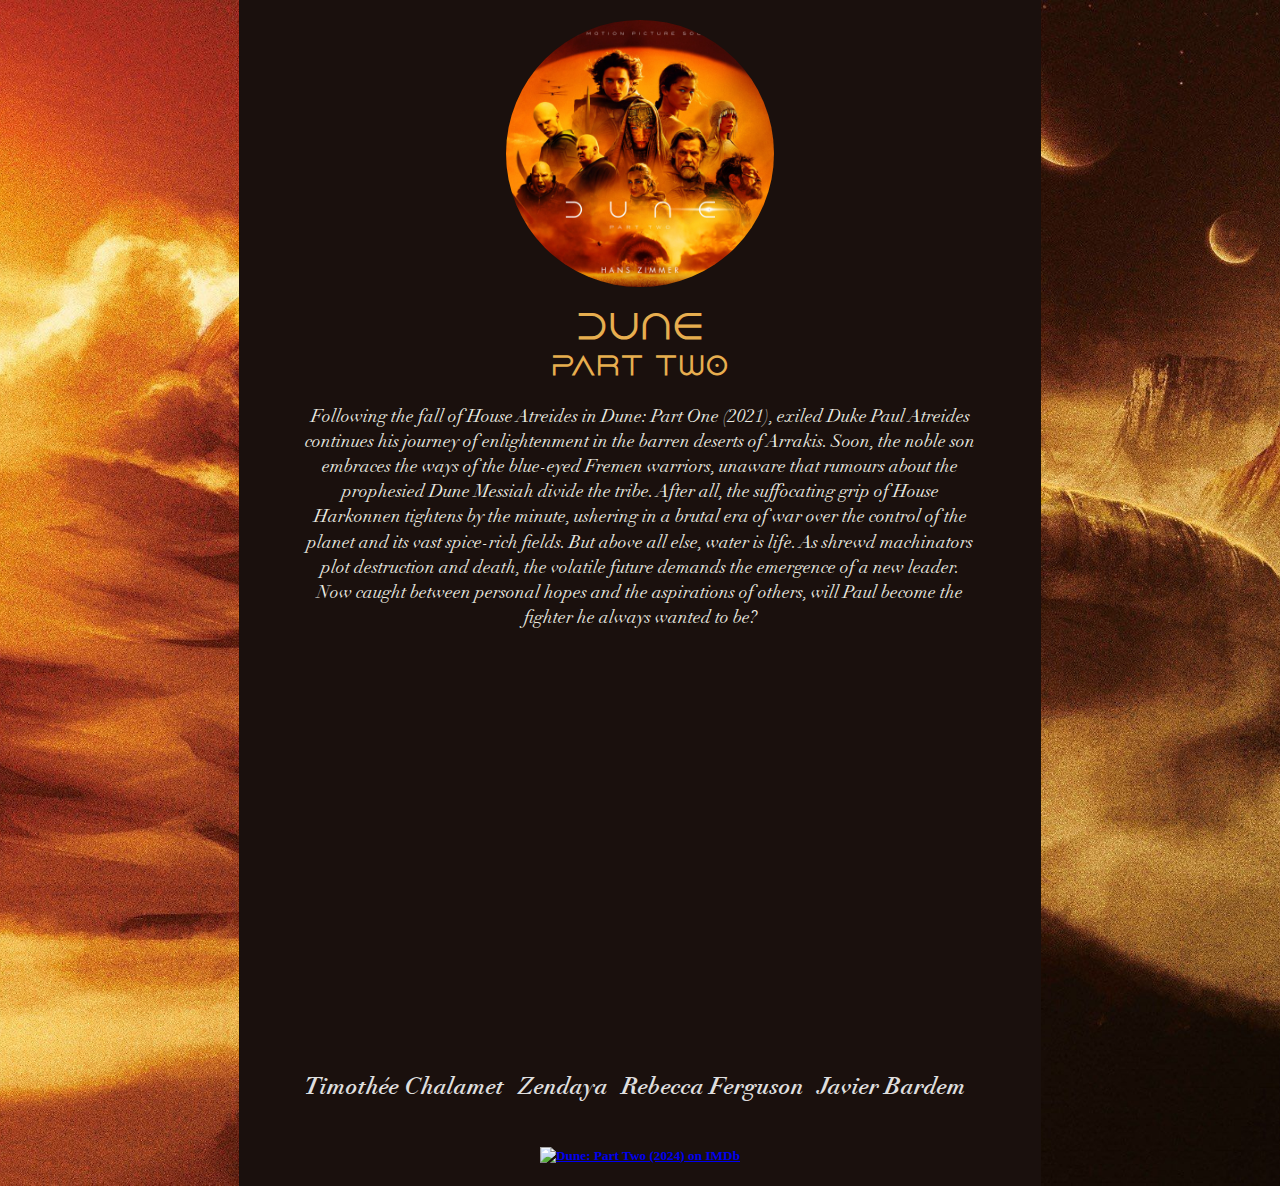
==== Fall2024-Assignment1-mtorres3/wwwroot/index.html @ 99d98602 "first commit" ====
<!doctype html>
<html class="no-js" lang="">

<head>
  <meta charset="utf-8">
  <meta name="viewport" content="width=device-width, initial-scale=1">
  <title>Dune is da Best</title>
  <link rel="stylesheet" href="fonts/LinotypeDidot/style.css">
  <link rel="stylesheet" href="css/style.css">
  <meta name="description" content="">

  <meta property="og:title" content="">
  <meta property="og:type" content="">
  <meta property="og:url" content="">
  <meta property="og:image" content="">
  <meta property="og:image:alt" content="">

  <link rel="icon" href="/img/Dune2-1-circle.ico" sizes="any" style="border-radius: 50%;">
  <link rel="apple-touch-icon" href="img/Dune2-1.jpg">

  <link rel="manifest" href="site.webmanifest">
  <meta name="theme-color" content="#fafafa">
</head>

<body class="background">

<div class="sideBar"></div>

<div class="mainBody">

  <a class="mainBody" href="https://www.imdb.com/title/tt15239678/">
    <img class="mainImage" src="img/Dune2-1.jpg" id="CoverArt">
  </a>

  <h1 class="title, headerText" id="Title" style="margin:0; padding:0;">Dune</h1>
  <h2 class="headerText" style="margin-top: 0; margin-bottom: 0;">Part Two</h2>

  <p class="mainText" id="Summary">Following the fall of House Atreides in Dune: Part One (2021), exiled Duke Paul
    Atreides continues his journey of enlightenment in the barren deserts of Arrakis. Soon, the noble son embraces the
    ways of the blue-eyed Fremen warriors, unaware that rumours about the prophesied Dune Messiah divide the tribe.
    After all, the suffocating grip of House Harkonnen tightens by the minute, ushering in a brutal era of war over the
    control of the planet and its vast spice-rich fields. But above all else, water is life. As shrewd machinators plot
    destruction and death, the volatile future demands the emergence of a new leader. Now caught between personal hopes
    and the aspirations of others, will Paul become the fighter he always wanted to be?</p>

  <iframe width="95%"
          style="aspect-ratio: 16/9;"
          id="Trailer"
          src="https://www.youtube-nocookie.com/embed/Way9Dexny3w?si=-YE3UPQ6BZPLMWlq"
          title="YouTube video player"
          frameborder="0"
          allow="autoplay; clipboard-write; encrypted-media; picture-in-picture"
          referrerpolicy="strict-origin-when-cross-origin"
          allowfullscreen>
  </iframe>

  <ul class="mainText" id="Actors">
    <li>Timothée Chalamet</li>
    <li>Zendaya</li>
    <li>Rebecca Ferguson</li>
    <li>Javier Bardem</li>
  </ul>

  <h5 id="Rating">
      <span style="margin: 0" class="imdbRatingPlugin" data-user="ur177687319" data-title="tt15239678"
            data-style="p3"><a href="https://www.imdb.com/title/tt15239678/?ref_=plg_rt_1"><img
        src="https://ia.media-imdb.com/images/G/01/imdb/plugins/rating/images/imdb_37x18.png"
        alt="Dune: Part Two (2024) on IMDb"/>
      </a></span>
    <script>(function (d, s, id) {
      var js, stags = d.getElementsByTagName(s)[0];
      if (d.getElementById(id)) {
        return;
      }
      js = d.createElement(s);
      js.id = id;
      js.src = "https://ia.media-imdb.com/images/G/01/imdb/plugins/rating/js/rating.js";
      stags.parentNode.insertBefore(js, stags);
    })(document, "script", "imdb-rating-api");</script>
  </h5>

</div>

<div class="sideBar"></div>

</body>

</html>
---- Fall2024-Assignment1-mtorres3/wwwroot/css/style.css ----
/*! HTML5 Boilerplate v9.0.1 | MIT License | https://html5boilerplate.com/ */

/* main.css 3.0.0 | MIT License | https://github.com/h5bp/main.css#readme */
/*
 * What follows is the result of much research on cross-browser styling.
 * Credit left inline and big thanks to Nicolas Gallagher, Jonathan Neal,
 * Kroc Camen, and the H5BP dev community and team.
 */

/* ==========================================================================
   Base styles: opinionated defaults
   ========================================================================== */

html {
  color: #222;
  font-size: 1em;
  line-height: 1.4;
}

/*
 * Remove text-shadow in selection highlight:
 * https://twitter.com/miketaylr/status/12228805301
 *
 * Customize the background color to match your design.
 */

::-moz-selection {
  background: #b3d4fc;
  text-shadow: none;
}

::selection {
  background: #b3d4fc;
  text-shadow: none;
}

/*
 * A better looking default horizontal rule
 */

hr {
  display: block;
  height: 1px;
  border: 0;
  border-top: 1px solid #ccc;
  margin: 1em 0;
  padding: 0;
}

/*
 * Remove the gap between audio, canvas, iframes,
 * images, videos and the bottom of their containers:
 * https://github.com/h5bp/html5-boilerplate/issues/440
 */

audio,
canvas,
iframe,
img,
svg,
video {
  vertical-align: middle;
}

/*
 * Remove default fieldset styles.
 */

fieldset {
  border: 0;
  margin: 0;
  padding: 0;
}

/*
 * Allow only vertical resizing of text areas.
 */

textarea {
  resize: vertical;
}

/* ==========================================================================
   Author's custom styles
   ========================================================================== */
@font-face {
  src:
    /*url('fonts/dune_rise/Dune_Rise.otf') format('svg'), !* Add other formats as needed *!*/
    url('../fonts/dune_rise/Dune_Rise.ttf') format('truetype'),
    url('../fonts/dune_rise/Dune_Rise.woff') format('woff');
  font-family: DuneRise; /* Name for the font */
  font-weight: normal; /* Specify the weight */
  font-style: normal; /* Specify the style */
}

@font-face {
  font-family: 'Linotype-Didot-Pro-Bold-Italic';
  src: url('../fonts/LinotypeDidot/DidotLTPro-BoldItalic.eot');
  src: local('Linotype Didot Pro Bold Italic'), local('DidotLTPro-BoldItalic'),
  url('../fonts/LinotypeDidot/DidotLTPro-BoldItalic.eot?#iefix') format('embedded-opentype'),
  url('../fonts/LinotypeDidot/DidotLTPro-BoldItalic.woff2') format('woff2'),
  url('../fonts/LinotypeDidot/DidotLTPro-BoldItalic.woff') format('woff'),
  url('../fonts/LinotypeDidot/DidotLTPro-BoldItalic.ttf') format('truetype');
  font-weight: bold;
  font-style: italic;
}

@font-face {
  font-family: 'Linotype-Didot-Pro-Italic';
  src: url('../fonts/LinotypeDidot/DidotLTPro-Italic.eot');
  src: local('Linotype Didot Pro Italic'), local('DidotLTPro-Italic'),
  url('../fonts/LinotypeDidot/DidotLTPro-Italic.eot?#iefix') format('embedded-opentype'),
  url('../fonts/LinotypeDidot/DidotLTPro-Italic.woff2') format('woff2'),
  url('../fonts/LinotypeDidot/DidotLTPro-Italic.woff') format('woff'),
  url('../fonts/LinotypeDidot/DidotLTPro-Italic.ttf') format('truetype');
  font-weight: bold;
  font-style: italic;
}

@font-face {
  font-family: 'Linotype-Didot-Pro';
  src: url('../fonts/LinotypeDidot/DidotLTPro-Roman.eot');
  src: local('Linotype Didot Pro Roman'), local('DidotLTPro-Roman'),
  url('../fonts/LinotypeDidot/DidotLTPro-Roman.eot?#iefix') format('embedded-opentype'),
  url('../fonts/LinotypeDidot/DidotLTPro-Roman.woff2') format('woff2'),
  url('../fonts/LinotypeDidot/DidotLTPro-Roman.woff') format('woff'),
  url('../fonts/LinotypeDidot/DidotLTPro-Roman.ttf') format('truetype');
  font-weight: bold;
  font-style: italic;
}

@font-face {
  font-family: 'Futura Medium';
  src: url('../fonts/futura/Futura Medium.ttf') format('truetype'),
       url('../fonts/futura/Futura Medium.woff') format('woff');
  font-weight: normal;
  font-style: normal;
}

.background {
  background-color: #371D1E;
  background-image: url('../img/Dunes.jpg');
  background-size: cover; /* Ensures the image covers the entire div */
  background-position: center; /* Centers the image */
  background-repeat: no-repeat; /* Prevents the image from repeating */
  width: 100%;
  height: auto; /* Sets the height to 100% of the viewport height */

  display: flex;
  flex-direction: row;
  /*flex-wrap: wrap;*/
  justify-content: space-between;
  align-items: stretch;
  margin: 0;
}

.sideBar {
  width: 35vw;
}

.mainBody {
  display: flex;
  flex-direction: column;
  justify-content: space-between;
  align-items: center;
  background-color: #1a100d;

  width: 99%;

  padding-left: 5%;
  padding-right: 5%;
}

.mainBody>* {
  margin: 20px 0;
}

.mainImage {
  width: 40%;
  height: auto;
  border-radius: 50%;
  margin: 0;
}

.headerText {
  color: #E7AE4F;
  font-family: DuneRise, serif;
}

.title {
  font-size: 3em;
}

.mainText {
  text-align: center;
  font-family: "Linotype-Didot-Pro-Italic", serif;
  font-weight: normal;
  font-size: large;
  color: #ebebe1;
}

ul {
  list-style-type: none;
  padding: 0;
}

li {
  display: inline-block;
  margin-right: 10px;
  font-size: 24px;
  color: #dedede;
  font-family: "Linotype-Didot-Pro-Bold-Italic", serif;
}

/* ==========================================================================
   Helper classes
   ========================================================================== */

/*
 * Hide visually and from screen readers
 */

.hidden,
[hidden] {
  display: none !important;
}

/*
 * Hide only visually, but have it available for screen readers:
 * https://snook.ca/archives/html_and_css/hiding-content-for-accessibility
 *
 * 1. For long content, line feeds are not interpreted as spaces and small width
 *    causes content to wrap 1 word per line:
 *    https://medium.com/@jessebeach/beware-smushed-off-screen-accessible-text-5952a4c2cbfe
 */

.visually-hidden {
  border: 0;
  clip: rect(0, 0, 0, 0);
  height: 1px;
  margin: -1px;
  overflow: hidden;
  padding: 0;
  position: absolute;
  white-space: nowrap;
  width: 1px;
  /* 1 */
}

/*
 * Extends the .visually-hidden class to allow the element
 * to be focusable when navigated to via the keyboard:
 * https://www.drupal.org/node/897638
 */

.visually-hidden.focusable:active,
.visually-hidden.focusable:focus {
  clip: auto;
  height: auto;
  margin: 0;
  overflow: visible;
  position: static;
  white-space: inherit;
  width: auto;
}

/*
 * Hide visually and from screen readers, but maintain layout
 */

.invisible {
  visibility: hidden;
}

/*
 * Clearfix: contain floats
 *
 * The use of `table` rather than `block` is only necessary if using
 * `::before` to contain the top-margins of child elements.
 */

.clearfix::before,
.clearfix::after {
  content: "";
  display: table;
}

.clearfix::after {
  clear: both;
}

/* ==========================================================================
   EXAMPLE Media Queries for Responsive Design.
   These examples override the primary ('mobile first') styles.
   Modify as content requires.
   ========================================================================== */

@media only screen and (min-width: 35em) {
  /* Style adjustments for viewports that meet the condition */
}

@media print,
  (-webkit-min-device-pixel-ratio: 1.25),
  (min-resolution: 1.25dppx),
  (min-resolution: 120dpi) {
  /* Style adjustments for high resolution devices */
}

/* ==========================================================================
   Print styles.
   Inlined to avoid the additional HTTP request:
   https://www.phpied.com/delay-loading-your-print-css/
   ========================================================================== */

@media print {
  *,
  *::before,
  *::after {
    background: #fff !important;
    color: #000 !important;
    /* Black prints faster */
    box-shadow: none !important;
    text-shadow: none !important;
  }

  a,
  a:visited {
    text-decoration: underline;
  }

  a[href]::after {
    content: " (" attr(href) ")";
  }

  abbr[title]::after {
    content: " (" attr(title) ")";
  }

  /*
   * Don't show links that are fragment identifiers,
   * or use the `javascript:` pseudo protocol
   */
  a[href^="#"]::after,
  a[href^="javascript:"]::after {
    content: "";
  }

  pre {
    white-space: pre-wrap !important;
  }

  pre,
  blockquote {
    border: 1px solid #999;
    page-break-inside: avoid;
  }

  tr,
  img {
    page-break-inside: avoid;
  }

  p,
  h2,
  h3 {
    orphans: 3;
    widows: 3;
  }

  h2,
  h3 {
    page-break-after: avoid;
  }
}
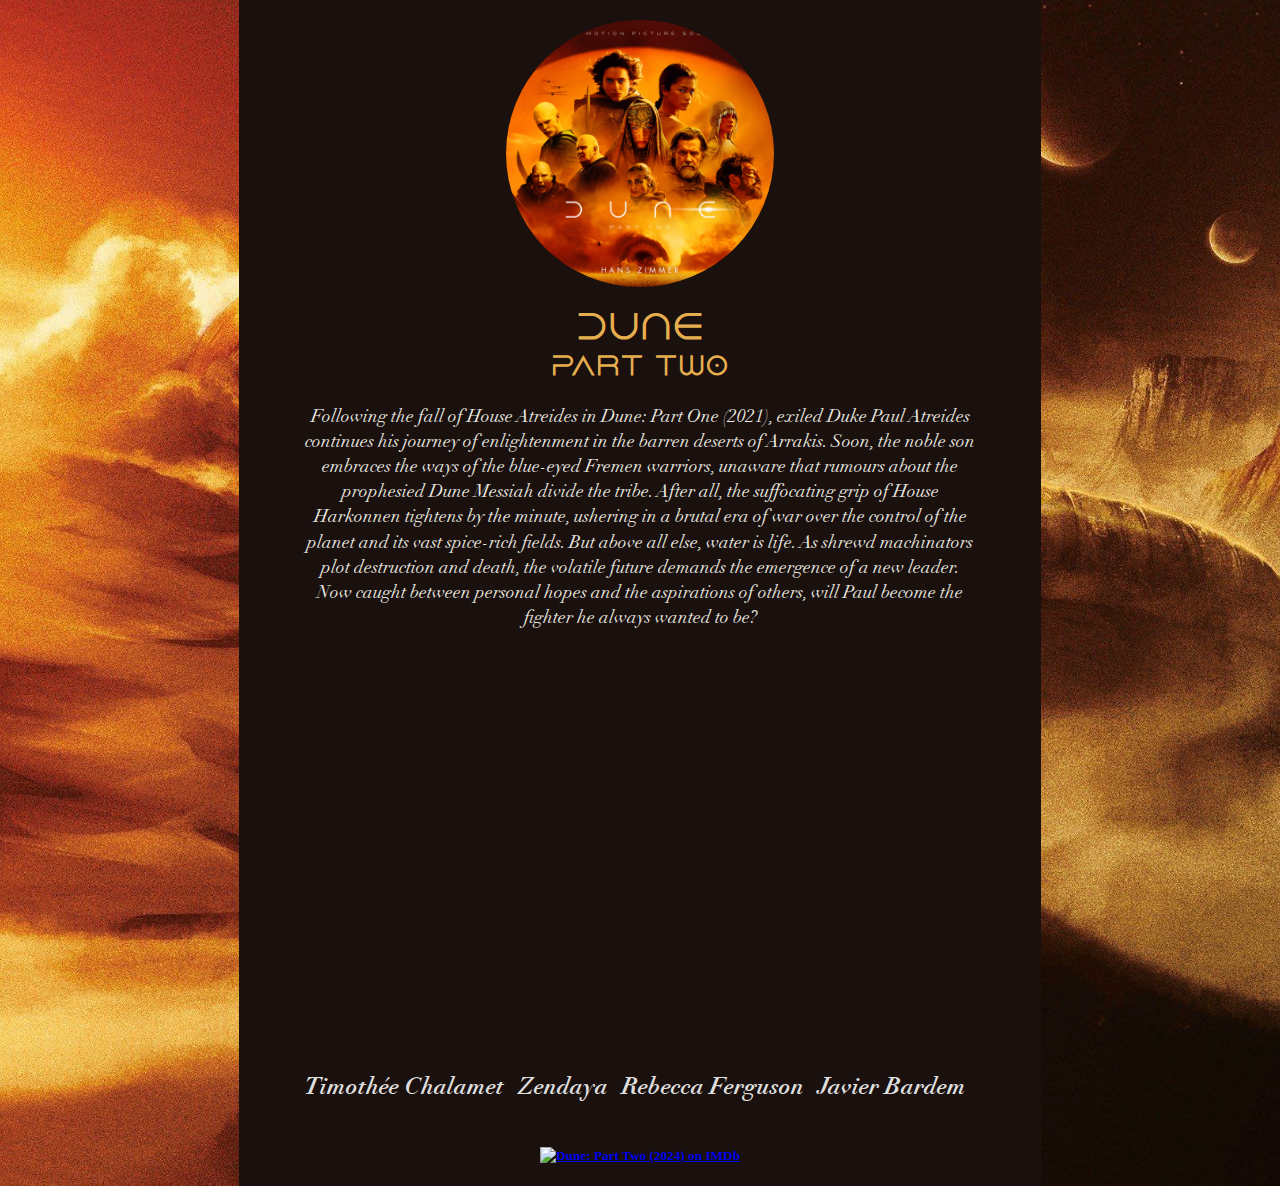
==== commit 8b80f2fe: "Updated website" ====
--- a/Fall2024-Assignment1-mtorres3/wwwroot/index.html
+++ b/Fall2024-Assignment1-mtorres3/wwwroot/index.html
@@ -4,8 +4,7 @@
 <head>
   <meta charset="utf-8">
   <meta name="viewport" content="width=device-width, initial-scale=1">
-  <title>Dune is da Best</title>
-  <link rel="stylesheet" href="fonts/LinotypeDidot/style.css">
+  <title>Dune 2</title>
   <link rel="stylesheet" href="css/style.css">
   <meta name="description" content="">
 
@@ -18,8 +17,7 @@
   <link rel="icon" href="/img/Dune2-1-circle.ico" sizes="any" style="border-radius: 50%;">
   <link rel="apple-touch-icon" href="img/Dune2-1.jpg">
 
-  <link rel="manifest" href="site.webmanifest">
-  <meta name="theme-color" content="#fafafa">
+  <meta name="theme-color" content="#fafafa" charset="utf-8">
 </head>
 
 <body class="background">
